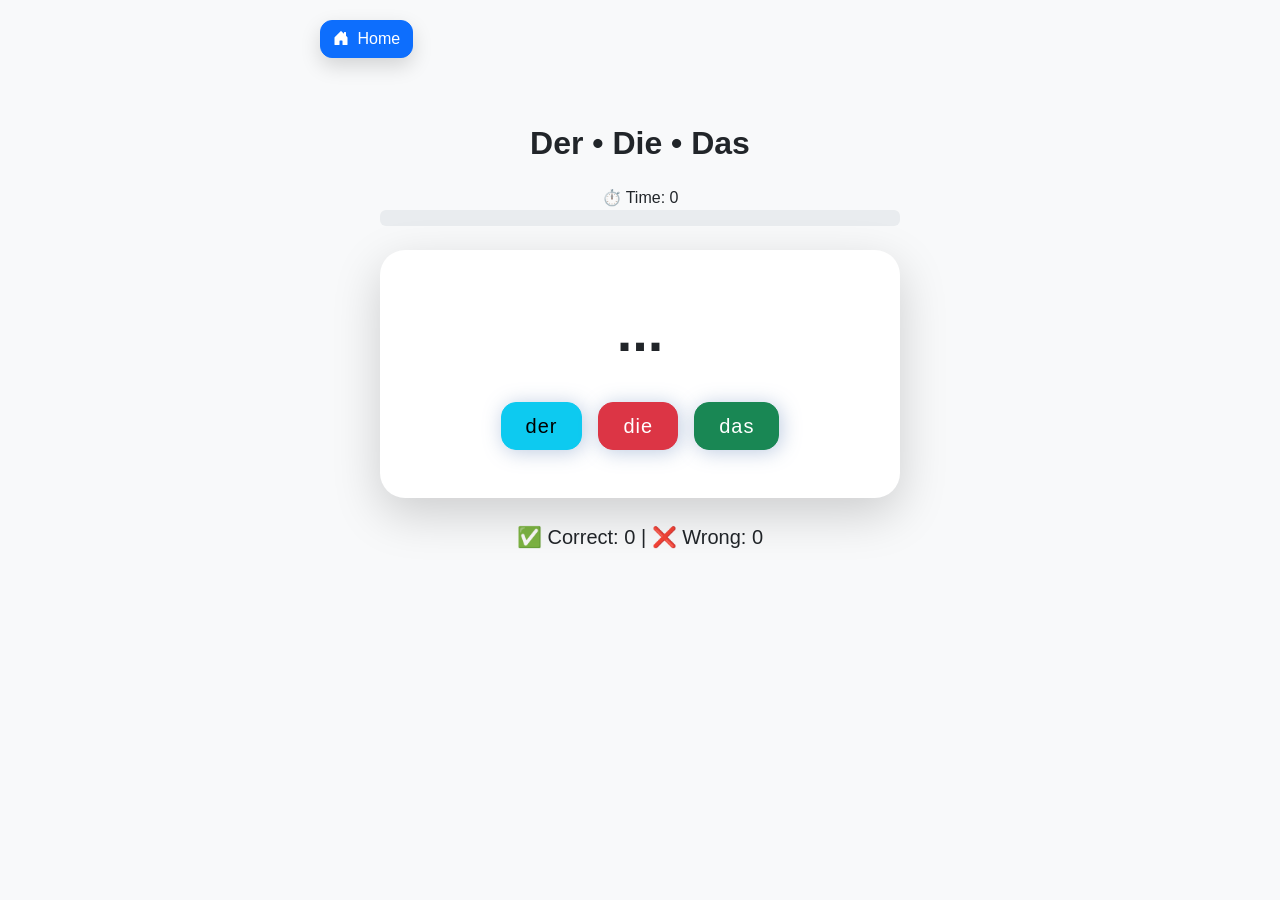
==== derdiedas.html @ 5f7ae2b9 "update" ====
<!DOCTYPE html>
<html lang="en">

<head>
    <meta charset="UTF-8">
    <meta name="viewport" content="width=device-width, initial-scale=1">

    <title>Der Die Das Game – ArtikelHub</title>

    <meta name="description"
        content="Play the Der Die Das quiz game and improve your German articles. Learn German vocabulary with fun interactive exercises on ArtikelHub." />

    <meta name="keywords"
        content="der die das game, german article quiz, learn german articles, german vocabulary trainer, german quiz online" />

    <meta name="author" content="ArtikelHub">
    <meta name="robots" content="index, follow">

    <!-- Open Graph -->
    <meta property="og:title" content="Der Die Das Game – Learn German Articles">
    <meta property="og:description"
        content="Practice German articles with an interactive quiz game. Improve your German vocabulary easily.">
    <meta property="og:type" content="website">
    <meta property="og:url" content="https://artikelhub.com/derdiedas.html">
    <meta property="og:image" content="https://artikelhub.com/images/logo.png">

    <!-- Twitter -->
    <meta name="twitter:card" content="summary_large_image">
    <meta name="twitter:title" content="Der Die Das Quiz Game">
    <meta name="twitter:description" content="Train German articles der die das with fun exercises on ArtikelHub.">
    <meta name="twitter:image" content="https://artikelhub.com/images/logo.png">

    <link rel="icon" href="images/logo.png">

    <link href="https://cdn.jsdelivr.net/npm/bootstrap@5.3.8/dist/css/bootstrap.min.css" rel="stylesheet">
    <link rel="stylesheet" href="css/derdiedas.css">


</head>

<body class="bg-light">
    <a href="index.html" id="homeBtn" class="btn btn-primary">
        <svg xmlns="http://www.w3.org/2000/svg" width="20" height="20" fill="currentColor" class="bi bi-house-door-fill"
            viewBox="0 0 20 20">
            <path
                d="M6.5 14.5v-3.505c0-.245.25-.495.5-.495h2c.25 0 .5.25.5.5v3.5a.5.5 0 0 0 .5.5h4a.5.5 0 0 0 .5-.5v-7a.5.5 0 0 0-.146-.354L13 5.793V2.5a.5.5 0 0 0-.5-.5h-1a.5.5 0 0 0-.5.5v1.293L8.354 1.146a.5.5 0 0 0-.708 0l-6 6A.5.5 0 0 0 1.5 7.5v7a.5.5 0 0 0 .5.5h4a.5.5 0 0 0 .5-.5" />
        </svg>
        Home
    </a>
    <div class="container d-flex justify-content-center align-items-center  my-4">


        <div class="game-wrapper text-center">

            <h2 class="mb-4 fw-bold">Der • Die • Das</h2>

            <!-- TIMER -->

            ⏱️ Time: <span id="timer">0</span>


            <!-- PROGRESS -->
            <div class="progress mb-4">
                <div id="progressBar" class="progress-bar bg-success" style="width:0%"></div>
            </div>

            <!-- CARD -->
            <div class="card shadow-lg p-5" id="card">

                <div id="word" class="display-4 mb-4 fw-bold">...</div>

                <div class="d-flex justify-content-center gap-3">

                    <button class="btn btn-info btn-lg px-4" data-answer="der"
                        style="box-shadow: rgba(173, 190, 217, 0.8) 2px 2px 20px;">der</button>
                    <button class="btn btn-danger btn-lg px-4" data-answer="die"
                        style="box-shadow: rgba(173, 190, 217, 0.8) 2px 2px 20px;">die</button>
                    <button class="btn btn-success btn-lg px-4" data-answer="das"
                        style="box-shadow: rgba(173, 190, 217, 0.8) 2px 2px 20px;">das</button>

                </div>

            </div>

            <!-- STATS -->
            <div class="mt-4 fs-5">
                ✅ Correct: <span id="correct">0</span>
                |
                ❌ Wrong: <span id="wrong">0</span>
            </div>

            <!-- GAME OVER -->
            <div id="result" class="mt-5" style="display:none;">

                <h2 class="mb-3">Game Over 🎉</h2>

                <h3 class="mb-4">
                    Score: <span id="score"></span>
                </h3>

                <div class="row text-start">

                    <div class="col-md-6">
                        <h5 class="text-success">Correct Words</h5>
                        <ol id="right"></ol>
                    </div>

                    <div class="col-md-6">
                        <h5 class="text-danger">Wrong Words</h5>
                        <ol id="left"></ol>
                    </div>

                </div>

                <button onclick="location.reload()" class="btn btn-dark my-4 px-5">
                    Play Again
                </button>

            </div>

        </div>
    </div>

    <script src="script/app.js"></script>
    <script src="script/derdiedas.js"></script>

</body>

</html>
---- css/derdiedas.css ----
body{
    font-family: Arial, Helvetica, sans-serif;
}
#homeBtn{
    position: fixed;
    top: 20px;

    /* ⭐ container merkezine göre hizalama */
    left: calc(50% - 320px);

    z-index: 999;
    border-radius: 12px;
    box-shadow: 0 8px 20px rgba(0,0,0,0.15);
}
@media (max-width:768px){
    #homeBtn{
        left: 15px;
        top: 15px;
    }
}
.game-wrapper{
    width:100%;
    max-width:520px;
    margin-top: 100px;
}

.card{
    border:none;
    border-radius:25px;
    transition:0.25s;
}

.card.correct{
    background:#d4edda;
    transform:scale(1.05);
}

.card.wrong{
    background:#f8d7da;
    transform:shake 0.3s;
}

@keyframes shake{
    0%{transform:translateX(0)}
    25%{transform:translateX(-6px)}
    50%{transform:translateX(6px)}
    75%{transform:translateX(-6px)}
    100%{transform:translateX(0)}
}

button{
    border-radius:15px !important;
    font-weight:bold;
    letter-spacing:1px;
}

#word{
    min-height:80px;
}

#result{
    animation:fadeIn 0.5s;
}

@keyframes fadeIn{
    from{opacity:0; transform:translateY(20px)}
    to{opacity:1; transform:translateY(0)}
}
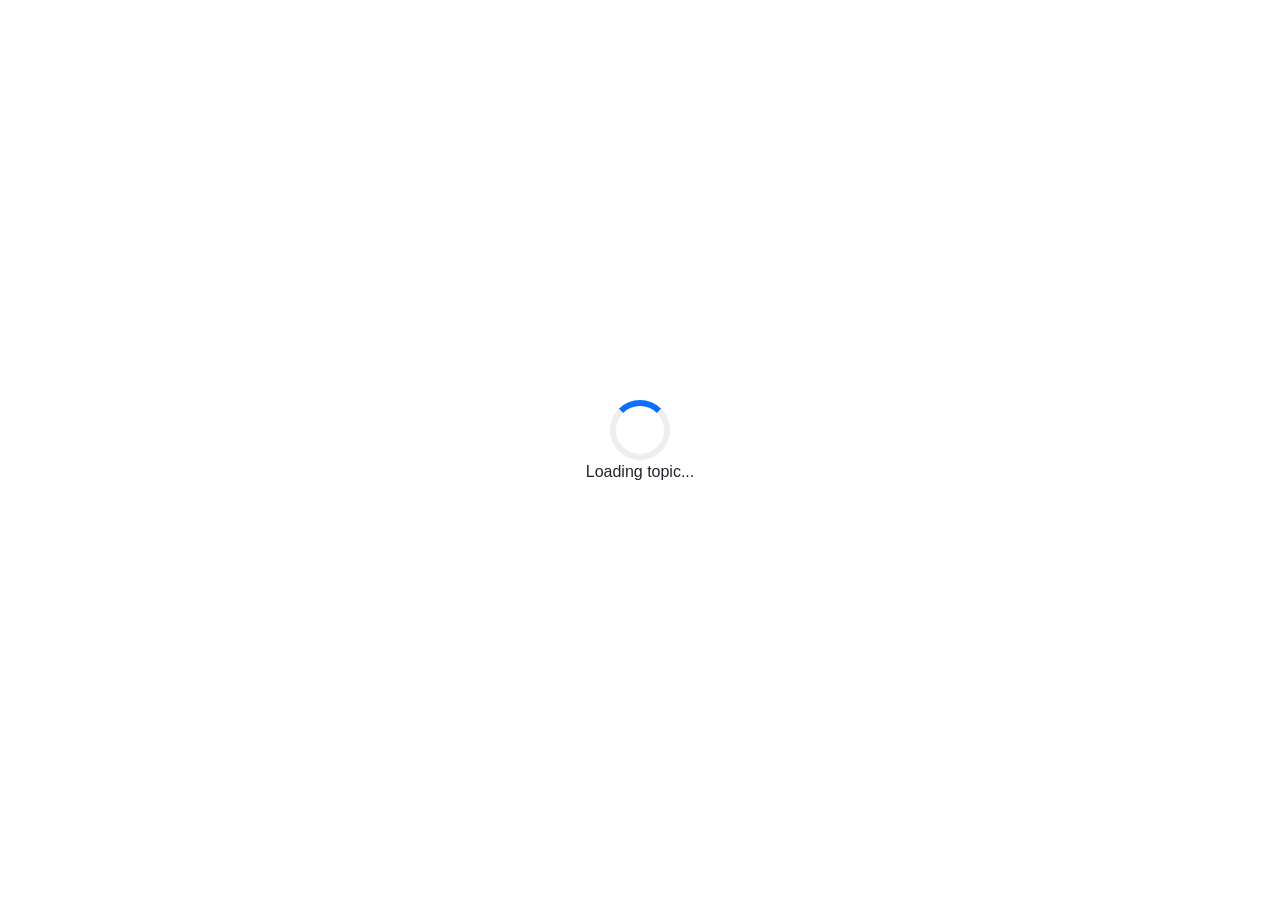
==== commit b6362726: "uploading icon" ====
--- a/derdiedas.html
+++ b/derdiedas.html
@@ -35,7 +35,15 @@
     <link href="https://cdn.jsdelivr.net/npm/bootstrap@5.3.8/dist/css/bootstrap.min.css" rel="stylesheet">
     <link rel="stylesheet" href="css/derdiedas.css">
 
+    <!-- Google tag (gtag.js) -->
+    <script async src="https://www.googletagmanager.com/gtag/js?id=G-1Q3ZCHMVZ6"></script>
+    <script>
+        window.dataLayer = window.dataLayer || [];
+        function gtag() { dataLayer.push(arguments); }
+        gtag('js', new Date());
 
+        gtag('config', 'G-1Q3ZCHMVZ6');
+    </script>
 </head>
 
 <body class="bg-light">
@@ -47,6 +55,11 @@
         </svg>
         Home
     </a>
+
+    <div id="loading" class="loading">
+        <div class="spinner"></div>
+        <p>Loading topic...</p>
+    </div>
     <div class="container d-flex justify-content-center align-items-center  my-4">
 
 
--- a/css/derdiedas.css
+++ b/css/derdiedas.css
@@ -65,4 +65,35 @@
 @keyframes fadeIn{
     from{opacity:0; transform:translateY(20px)}
     to{opacity:1; transform:translateY(0)}
+}
+
+/*Loading */
+
+.loading {
+  position: fixed;
+  top: 0;
+  left: 0;
+  width: 100%;
+  height: 100vh;
+  background: white;
+  display: flex;
+  justify-content: center;
+  align-items: center;
+  flex-direction: column;
+  z-index: 9999;
+}
+
+.spinner {
+  width: 60px;
+  height: 60px;
+  border: 6px solid #eee;
+  border-top: 6px solid #0d6efd;
+  border-radius: 50%;
+  animation: spin 1s linear infinite;
+}
+
+@keyframes spin {
+  100% {
+    transform: rotate(360deg);
+  }
 }
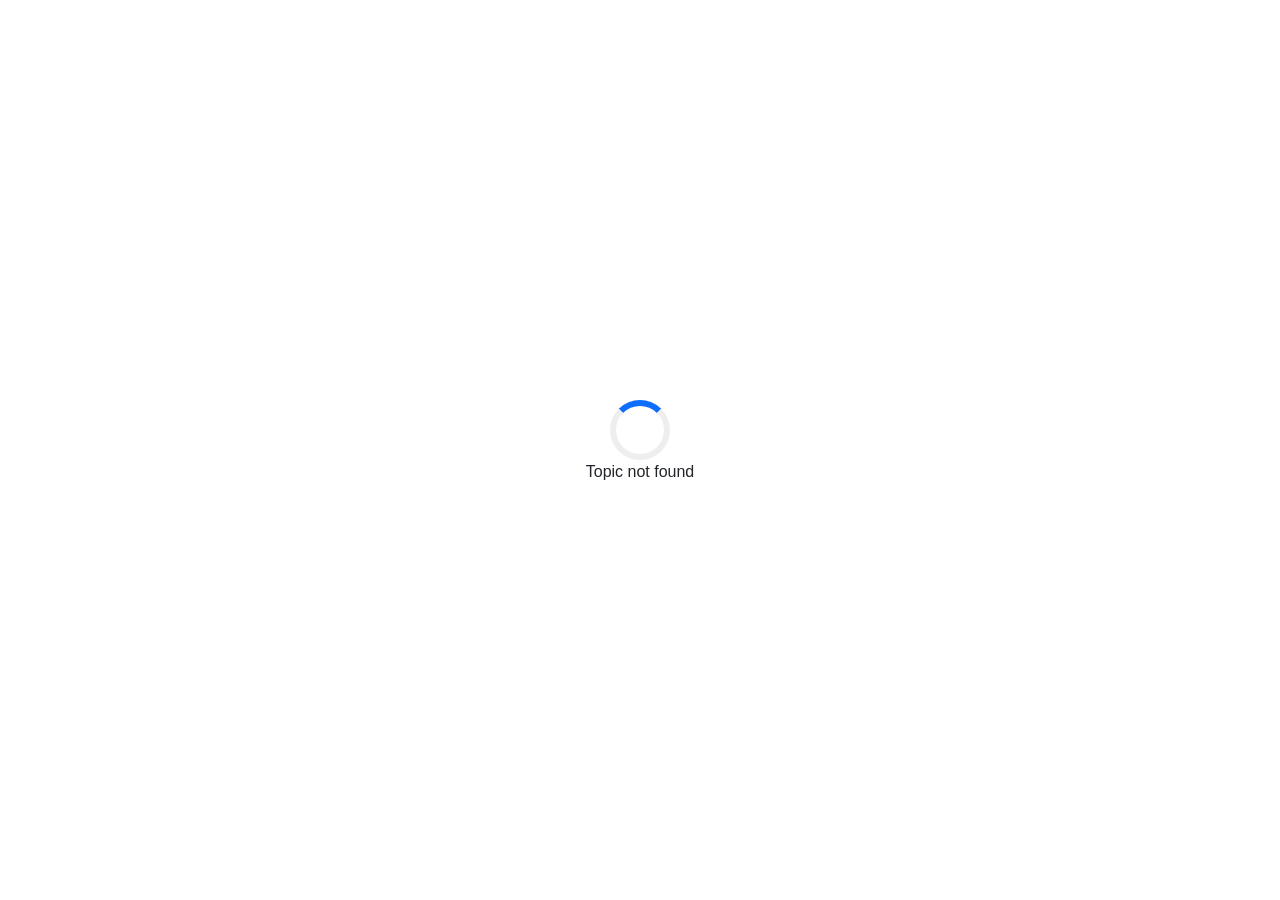
==== commit 9753e81e: "update" ====
--- a/derdiedas.html
+++ b/derdiedas.html
@@ -58,7 +58,7 @@
 
     <div id="loading" class="loading">
         <div class="spinner"></div>
-        <p>Loading topic...</p>
+        <p id="loadingText">Loading topic...</p>
     </div>
     <div class="container d-flex justify-content-center align-items-center  my-4">
 
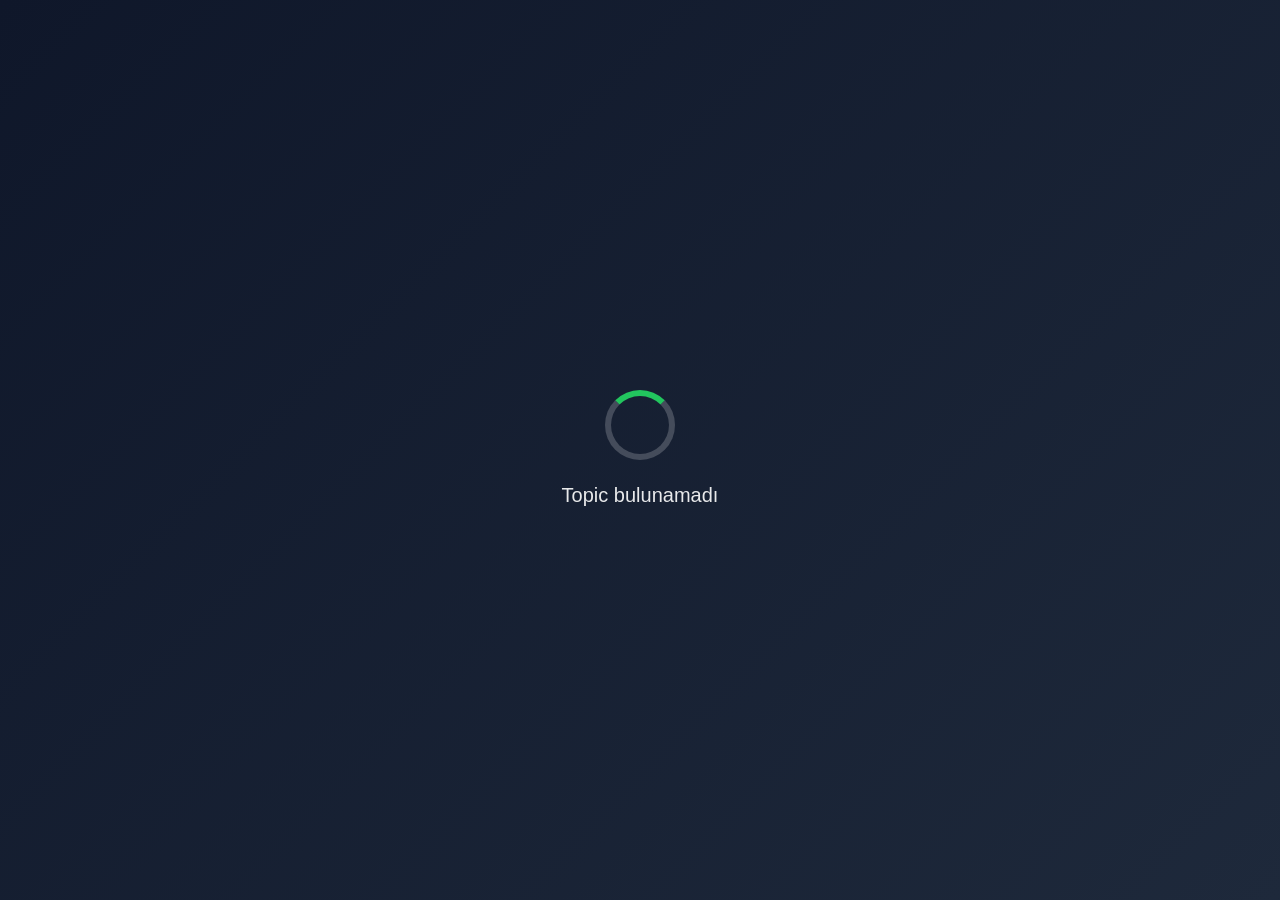
==== commit 5e30d504: "uplaoding page" ====
--- a/derdiedas.html
+++ b/derdiedas.html
@@ -56,11 +56,13 @@
         Home
     </a>
 
-    <div id="loading" class="loading">
-        <div class="spinner"></div>
-        <p id="loadingText">Loading topic...</p>
+    <div id="loadingScreen">
+        <div class="loaderBox">
+            <div class="spinner"></div>
+            <div id="loadingText">Hazırlanıyor...</div>
+        </div>
     </div>
-    <div class="container d-flex justify-content-center align-items-center  my-4">
+    <div id="content" class="container d-flex justify-content-center align-items-center  my-4" style="display:none">
 
 
         <div class="game-wrapper text-center">
--- a/css/derdiedas.css
+++ b/css/derdiedas.css
@@ -68,32 +68,39 @@
 }
 
 /*Loading */
-
-.loading {
-  position: fixed;
-  top: 0;
-  left: 0;
-  width: 100%;
-  height: 100vh;
-  background: white;
-  display: flex;
-  justify-content: center;
-  align-items: center;
-  flex-direction: column;
-  z-index: 9999;
+#loadingScreen{
+  position:fixed;
+  inset:0;
+  background:linear-gradient(135deg,#0f172a,#1e293b);
+  display:flex;
+  align-items:center;
+  justify-content:center;
+  z-index:9999;
+  color:white;
+  font-family:sans-serif;
 }
 
-.spinner {
-  width: 60px;
-  height: 60px;
-  border: 6px solid #eee;
-  border-top: 6px solid #0d6efd;
-  border-radius: 50%;
-  animation: spin 1s linear infinite;
+.loaderBox{
+  text-align:center;
 }
 
-@keyframes spin {
-  100% {
-    transform: rotate(360deg);
-  }
+.spinner{
+  width:70px;
+  height:70px;
+  border:6px solid rgba(255,255,255,.2);
+  border-top:6px solid #22c55e;
+  border-radius:50%;
+  animation:spin 1s linear infinite;
+  margin:auto;
+  margin-bottom:20px;
+}
+
+#loadingText{
+  font-size:20px;
+  opacity:.9;
+  transition:.4s;
+}
+
+@keyframes spin{
+  to{ transform:rotate(360deg)}
 }
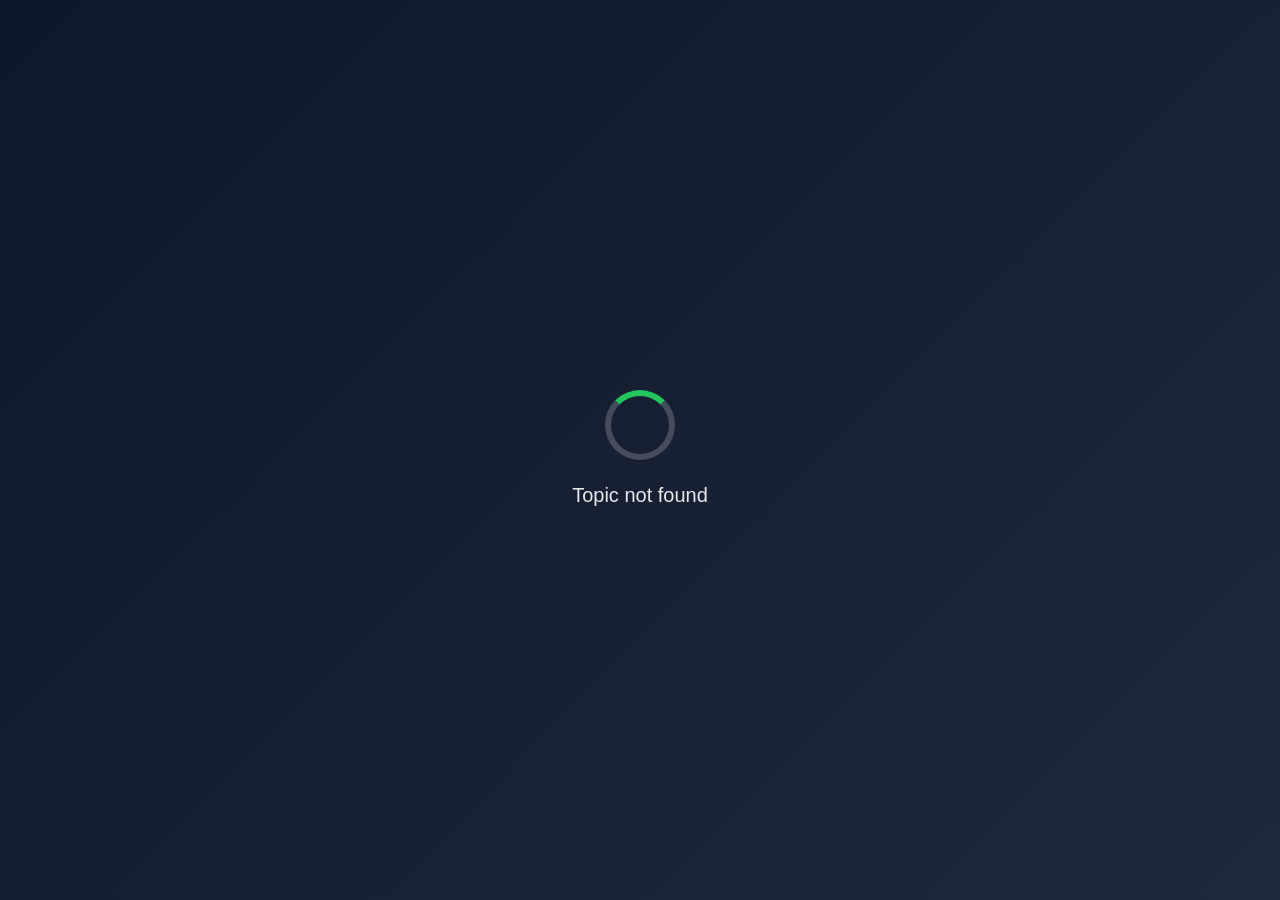
==== commit 73206f86: "update" ====
--- a/derdiedas.html
+++ b/derdiedas.html
@@ -59,7 +59,7 @@
     <div id="loadingScreen">
         <div class="loaderBox">
             <div class="spinner"></div>
-            <div id="loadingText">Hazırlanıyor...</div>
+            <div id="loadingText"></div>
         </div>
     </div>
     <div id="content" class="container d-flex justify-content-center align-items-center  my-4" style="display:none">
